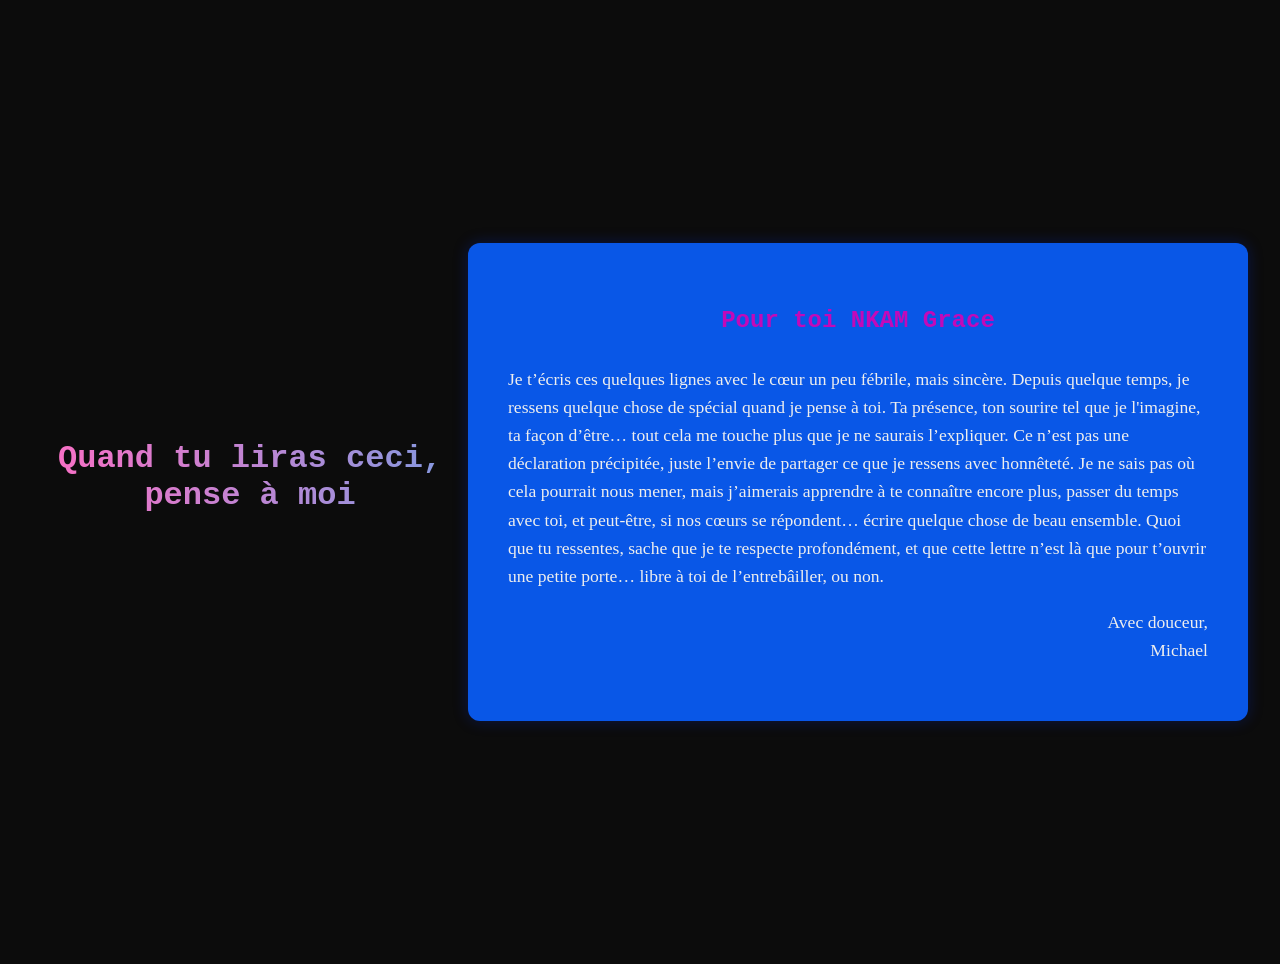
==== index.html @ 40806614 "Add files via upload" ====
<!DOCTYPE html>
<html lang="fr">
<head>
    <meta charset="UTF-8">
    <meta name="viewport" content="width=device-width, initial-scale=1.0">
    <title>Ma flamme</title>
    <link rel="stylesheet" href="style.css">
</head>
<body>
    <h1 class="text-wave ">Quand tu liras ceci, pense à moi</h1>
    <div class="sky"></div>
    <div class="lettre">
           <h2>Pour toi <strong>NKAM Grace</strong></h2>
           <p>Je t’écris ces quelques lignes avec le cœur un peu fébrile, mais sincère.

Depuis quelque temps, je ressens quelque chose de spécial quand je pense à toi. Ta présence, ton sourire tel que je l'imagine, ta façon d’être… tout cela me touche plus que je ne saurais l’expliquer. Ce n’est pas une déclaration précipitée, juste l’envie de partager ce que je ressens avec honnêteté.

Je ne sais pas où cela pourrait nous mener, mais j’aimerais apprendre à te connaître encore plus, passer du temps avec toi, et peut-être, si nos cœurs se répondent… écrire quelque chose de beau ensemble.

Quoi que tu ressentes, sache que je te respecte profondément, et que cette lettre n’est là que pour t’ouvrir une petite porte… libre à toi de l’entrebâiller, ou non.
</p>
           <p style="text-align: right;">Avec douceur, <br> Michael</p>
       </div>
    <script>
  const sky = document.querySelector('.sky');

  function createShootingStar() {
    const star = document.createElement('div');
    star.classList.add('shooting-star');
    star.style.top = Math.random() * window.innerHeight + 'px';
    star.style.left = Math.random() * window.innerWidth + 'px';
    star.style.animationDuration = (1 + Math.random()).toFixed(2) + 's';
    sky.appendChild(star);

    setTimeout(() => {
      star.remove();
}, 2000);
}

  // Générer une pluie constante
  setInterval(() => {
    for (let i = 0; i < 3; i++) {
      createShootingStar();
}
}, 500);
</script>
<audio id="musique" loop>
  <source src="Alan_Walker_-_The_True_Leader_CeeNaija.com_.mp3" type="audio/mpeg">
</audio>

<script>
  const audio = document.getElementById('musique');
  function lancerAudio() {
    audio.play();
    document.removeEventListener('click', lancerAudio);
}
  document.addEventListener('click', lancerAudio);
</script>



</body>
</html>
---- style.css ----
body {
    background-color: #0c0c0c;
    color: #0f24dd;
    font-family: 'Fira Code', monospace;
    margin: 0;
    padding: 2rem;
    display: flex;
    justify-content: center;
    align-items: center;
    height: 100vh;
}

.lettre {
    background: #0957e7;
    padding: 2.5rem;
    border-radius: 12px;
    max-width: 700px;
    box-shadow: 0 0 15px rgba(9, 46, 209, 0.3);
    font-family: 'Playfair Display', serif;
    line-height: 1.6;
}

h2 {
    font-family: 'Fira Code', monospace;
    font-size: 1.5rem;
    color: #c209b9;
    text-align: center;
    margin-bottom: 1.5rem;
}

p {
    font-size: 1.1rem;
    color: #eeeeee;
}
h1 {
  background: linear-gradient(270deg, #ff6ec4, #7873f5, #00c9ff, #ff6ec4);
  background-size: 600% 600%;
  -webkit-background-clip: text;
  -webkit-text-fill-color: transparent;
  animation: rainbowMove 8s ease infinite;
  font-size: 2rem;
  text-align: center;
  margin-bottom: 2rem;
}

@keyframes rainbowMove {
  0% { background-position: 0% 50%;}
  50% { background-position: 100% 50%;}
  100% { background-position: 0% 50%;}
}




.sky {
  position: fixed;
  top: 0;
  left: 0;
  width: 100%;
  height: 100%;
  z-index: 5;
  pointer-events: none;
  overflow: hidden;
}

.shooting-star {
  position: absolute;
  width: 2px;
  height: 80px;
  background: linear-gradient(-45deg, white, transparent);
  opacity: 0.8;
  transform: rotate(45deg);
  animation: shootStar 1.2s linear forwards;
}

@keyframes shootStar {
  0% {
    transform: translate(0, 0) rotate(45deg);
    opacity: 1;
}
  100% {
    transform: translate(400px, 400px) rotate(45deg);
    opacity: 0;
}
}
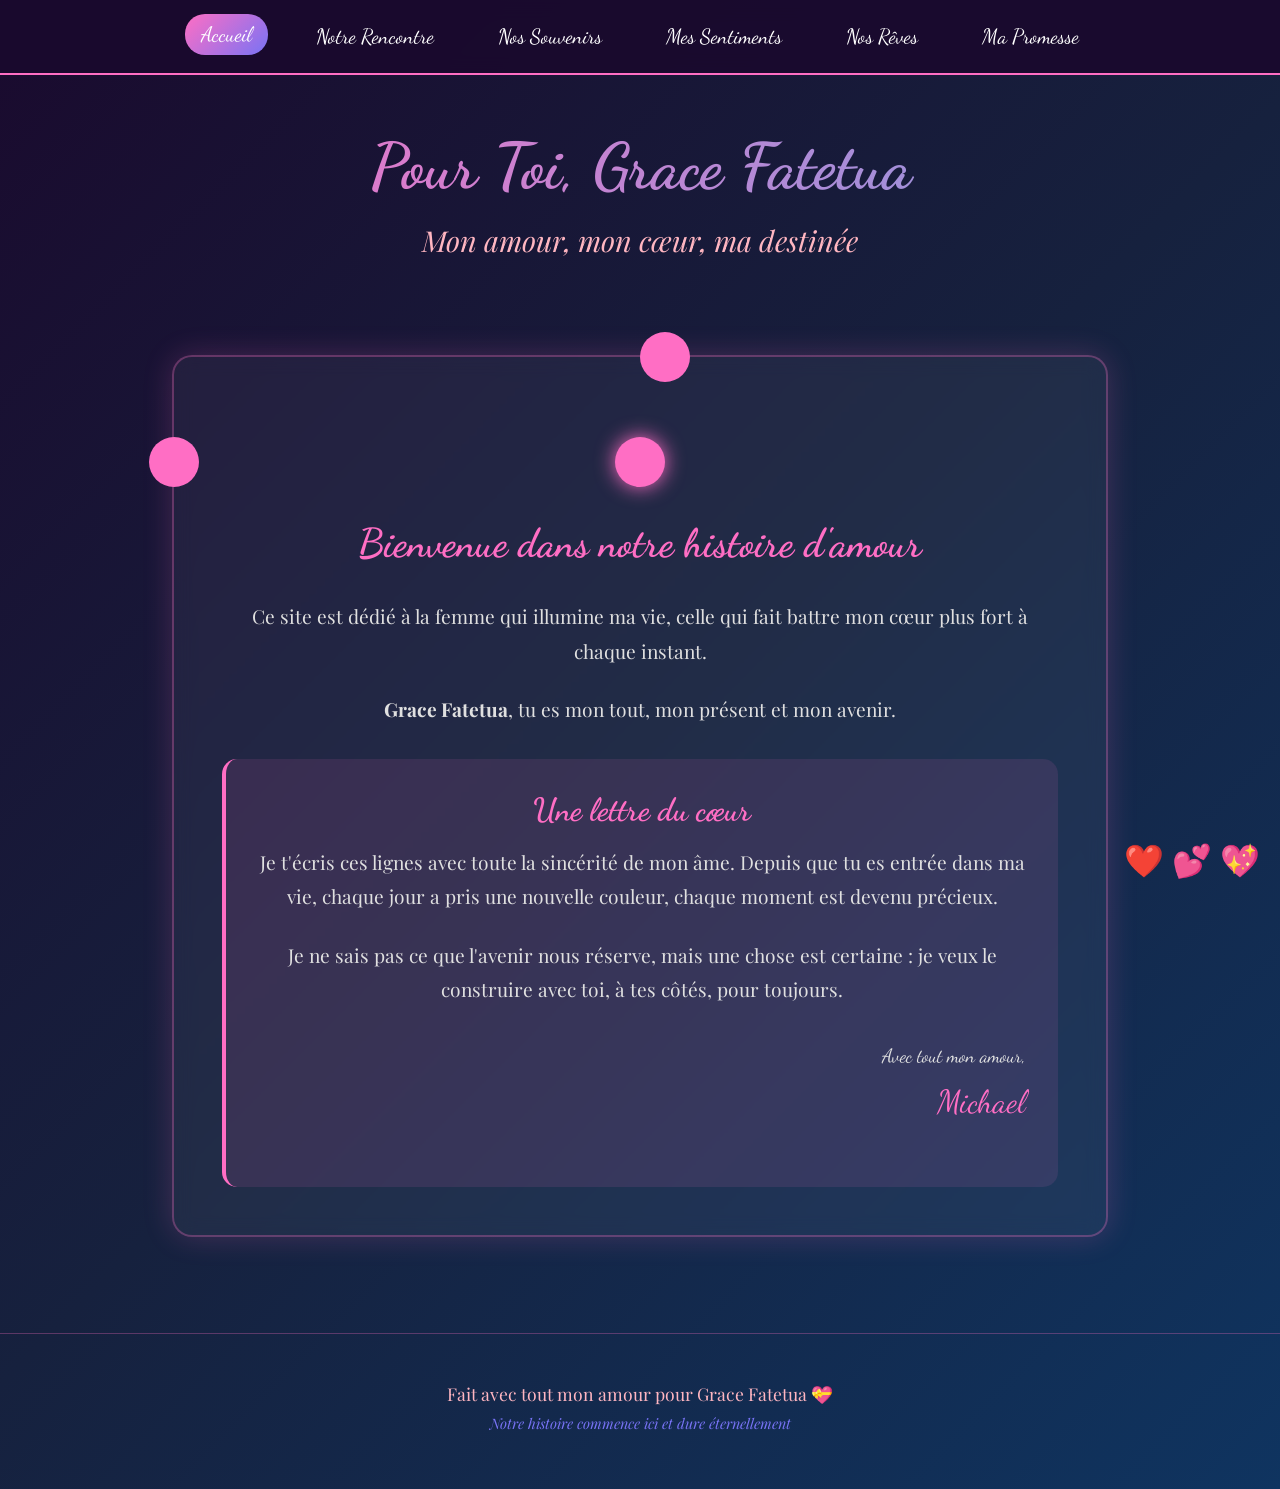
==== commit 8603e852: "Add romantic love story website for Grace Fatetua with image placeholders Key features implemented: " ====
--- a/index.html
+++ b/index.html
@@ -1,63 +1,60 @@
-<!DOCTYPE html>
-<html lang="fr">
-<head>
-    <meta charset="UTF-8">
-    <meta name="viewport" content="width=device-width, initial-scale=1.0">
-    <title>Ma flamme</title>
-    <link rel="stylesheet" href="style.css">
-</head>
-<body>
-    <h1 class="text-wave ">Quand tu liras ceci, pense à moi</h1>
-    <div class="sky"></div>
-    <div class="lettre">
-           <h2>Pour toi <strong>NKAM Grace</strong></h2>
-           <p>Je t’écris ces quelques lignes avec le cœur un peu fébrile, mais sincère.
-
-Depuis quelque temps, je ressens quelque chose de spécial quand je pense à toi. Ta présence, ton sourire tel que je l'imagine, ta façon d’être… tout cela me touche plus que je ne saurais l’expliquer. Ce n’est pas une déclaration précipitée, juste l’envie de partager ce que je ressens avec honnêteté.
-
-Je ne sais pas où cela pourrait nous mener, mais j’aimerais apprendre à te connaître encore plus, passer du temps avec toi, et peut-être, si nos cœurs se répondent… écrire quelque chose de beau ensemble.
-
-Quoi que tu ressentes, sache que je te respecte profondément, et que cette lettre n’est là que pour t’ouvrir une petite porte… libre à toi de l’entrebâiller, ou non.
-</p>
-           <p style="text-align: right;">Avec douceur, <br> Michael</p>
-       </div>
-    <script>
-  const sky = document.querySelector('.sky');
-
-  function createShootingStar() {
-    const star = document.createElement('div');
-    star.classList.add('shooting-star');
-    star.style.top = Math.random() * window.innerHeight + 'px';
-    star.style.left = Math.random() * window.innerWidth + 'px';
-    star.style.animationDuration = (1 + Math.random()).toFixed(2) + 's';
-    sky.appendChild(star);
-
-    setTimeout(() => {
-      star.remove();
-}, 2000);
-}
-
-  // Générer une pluie constante
-  setInterval(() => {
-    for (let i = 0; i < 3; i++) {
-      createShootingStar();
-}
-}, 500);
-</script>
-<audio id="musique" loop>
-  <source src="Alan_Walker_-_The_True_Leader_CeeNaija.com_.mp3" type="audio/mpeg">
-</audio>
-
-<script>
-  const audio = document.getElementById('musique');
-  function lancerAudio() {
-    audio.play();
-    document.removeEventListener('click', lancerAudio);
-}
-  document.addEventListener('click', lancerAudio);
-</script>
-
-
-
-</body>
-</html>+<!DOCTYPE html>
+<html lang="fr">
+<head>
+    <meta charset="UTF-8">
+    <meta name="viewport" content="width=device-width, initial-scale=1.0">
+    <title>Pour Grace Fatetua - Mon Amour Éternel</title>
+    <link rel="stylesheet" href="style.css">
+    <link href="https://fonts.googleapis.com/css2?family=Playfair+Display:wght@400;700&family=Dancing+Script:wght@600&display=swap" rel="stylesheet">
+</head>
+<body>
+    <nav class="navigation">
+        <a href="index.html" class="active">Accueil</a>
+        <a href="rencontre.html">Notre Rencontre</a>
+        <a href="souvenirs.html">Nos Souvenirs</a>
+        <a href="sentiments.html">Mes Sentiments</a>
+        <a href="reves.html">Nos Rêves</a>
+        <a href="promesse.html">Ma Promesse</a>
+    </nav>
+
+    <div class="sky"></div>
+    
+    <header class="hero">
+        <h1 class="text-wave">Pour Toi, Grace Fatetua</h1>
+        <p class="subtitle">Mon amour, mon cœur, ma destinée</p>
+    </header>
+
+    <main class="content">
+        <section class="welcome">
+            <div class="heart-beat"></div>
+            <h2>Bienvenue dans notre histoire d'amour</h2>
+            <p>Ce site est dédié à la femme qui illumine ma vie, celle qui fait battre mon cœur plus fort à chaque instant.</p>
+            <p><strong>Grace Fatetua</strong>, tu es mon tout, mon présent et mon avenir.</p>
+            
+            <div class="love-letter-preview">
+                <h3>Une lettre du cœur</h3>
+                <p>Je t'écris ces lignes avec toute la sincérité de mon âme. Depuis que tu es entrée dans ma vie, chaque jour a pris une nouvelle couleur, chaque moment est devenu précieux.</p>
+                <p>Je ne sais pas ce que l'avenir nous réserve, mais une chose est certaine : je veux le construire avec toi, à tes côtés, pour toujours.</p>
+                <p class="signature">Avec tout mon amour,<br><span>Michael</span></p>
+            </div>
+        </section>
+
+        <div class="floating-hearts">
+            <span>❤️</span>
+            <span>💕</span>
+            <span>💖</span>
+        </div>
+    </main>
+
+    <footer>
+        <p>Fait avec tout mon amour pour Grace Fatetua 💝</p>
+        <p class="date">Notre histoire commence ici et dure éternellement</p>
+    </footer>
+
+    <audio id="musique" loop>
+        <source src="Alan_Walker_-_The_True_Leader_CeeNaija.com_.mp3" type="audio/mpeg">
+    </audio>
+
+    <script src="script.js"></script>
+</body>
+</html>
--- a/style.css
+++ b/style.css
@@ -1,86 +1,349 @@
-body {
-    background-color: #0c0c0c;
-    color: #0f24dd;
-    font-family: 'Fira Code', monospace;
-    margin: 0;
-    padding: 2rem;
-    display: flex;
-    justify-content: center;
-    align-items: center;
-    height: 100vh;
-}
-
-.lettre {
-    background: #0957e7;
-    padding: 2.5rem;
-    border-radius: 12px;
-    max-width: 700px;
-    box-shadow: 0 0 15px rgba(9, 46, 209, 0.3);
-    font-family: 'Playfair Display', serif;
-    line-height: 1.6;
-}
-
-h2 {
-    font-family: 'Fira Code', monospace;
-    font-size: 1.5rem;
-    color: #c209b9;
-    text-align: center;
-    margin-bottom: 1.5rem;
-}
-
-p {
-    font-size: 1.1rem;
-    color: #eeeeee;
-}
-h1 {
-  background: linear-gradient(270deg, #ff6ec4, #7873f5, #00c9ff, #ff6ec4);
-  background-size: 600% 600%;
-  -webkit-background-clip: text;
-  -webkit-text-fill-color: transparent;
-  animation: rainbowMove 8s ease infinite;
-  font-size: 2rem;
-  text-align: center;
-  margin-bottom: 2rem;
-}
-
-@keyframes rainbowMove {
-  0% { background-position: 0% 50%;}
-  50% { background-position: 100% 50%;}
-  100% { background-position: 0% 50%;}
-}
-
-
-
-
-.sky {
-  position: fixed;
-  top: 0;
-  left: 0;
-  width: 100%;
-  height: 100%;
-  z-index: 5;
-  pointer-events: none;
-  overflow: hidden;
-}
-
-.shooting-star {
-  position: absolute;
-  width: 2px;
-  height: 80px;
-  background: linear-gradient(-45deg, white, transparent);
-  opacity: 0.8;
-  transform: rotate(45deg);
-  animation: shootStar 1.2s linear forwards;
-}
-
-@keyframes shootStar {
-  0% {
-    transform: translate(0, 0) rotate(45deg);
-    opacity: 1;
-}
-  100% {
-    transform: translate(400px, 400px) rotate(45deg);
-    opacity: 0;
-}
-}
-
+* {
+    margin: 0;
+    padding: 0;
+    box-sizing: border-box;
+}
+
+body {
+    background: linear-gradient(135deg, #1a0a2e 0%, #16213e 50%, #0f3460 100%);
+    color: #ffffff;
+    font-family: 'Playfair Display', serif;
+    min-height: 100vh;
+    overflow-x: hidden;
+}
+
+/* Navigation */
+.navigation {
+    position: fixed;
+    top: 0;
+    width: 100%;
+    background: rgba(26, 10, 46, 0.95);
+    padding: 1rem 2rem;
+    display: flex;
+    justify-content: center;
+    gap: 2rem;
+    z-index: 1000;
+    backdrop-filter: blur(10px);
+    border-bottom: 2px solid #ff6ec4;
+}
+
+.navigation a {
+    color: #ffffff;
+    text-decoration: none;
+    font-family: 'Dancing Script', cursive;
+    font-size: 1.3rem;
+    transition: all 0.3s ease;
+    padding: 0.5rem 1rem;
+    border-radius: 20px;
+}
+
+.navigation a:hover,
+.navigation a.active {
+    background: linear-gradient(135deg, #ff6ec4, #7873f5);
+    color: #fff;
+    transform: translateY(-2px);
+}
+
+/* Sky with shooting stars */
+.sky {
+    position: fixed;
+    top: 0;
+    left: 0;
+    width: 100%;
+    height: 100%;
+    z-index: 1;
+    pointer-events: none;
+    overflow: hidden;
+}
+
+.shooting-star {
+    position: absolute;
+    width: 3px;
+    height: 100px;
+    background: linear-gradient(-45deg, #ff6ec4, transparent);
+    opacity: 0.8;
+    transform: rotate(45deg);
+    animation: shootStar 1.5s linear forwards;
+    box-shadow: 0 0 10px #ff6ec4;
+}
+
+@keyframes shootStar {
+    0% {
+        transform: translate(0, 0) rotate(45deg);
+        opacity: 1;
+    }
+    100% {
+        transform: translate(300px, 300px) rotate(45deg);
+        opacity: 0;
+    }
+}
+
+/* Hero Section */
+.hero {
+    text-align: center;
+    padding: 8rem 2rem 4rem;
+    position: relative;
+    z-index: 2;
+}
+
+.text-wave {
+    font-family: 'Dancing Script', cursive;
+    font-size: 4rem;
+    background: linear-gradient(270deg, #ff6ec4, #7873f5, #00c9ff, #ff6ec4);
+    background-size: 600% 600%;
+    -webkit-background-clip: text;
+    -webkit-text-fill-color: transparent;
+    background-clip: text;
+    animation: rainbowMove 8s ease infinite;
+    margin-bottom: 1rem;
+}
+
+@keyframes rainbowMove {
+    0% { background-position: 0% 50%; }
+    50% { background-position: 100% 50%; }
+    100% { background-position: 0% 50%; }
+}
+
+.subtitle {
+    font-size: 1.8rem;
+    color: #ffb6c1;
+    font-style: italic;
+    margin-top: 1rem;
+}
+
+/* Main Content */
+.content {
+    max-width: 1000px;
+    margin: 0 auto;
+    padding: 2rem;
+    position: relative;
+    z-index: 2;
+}
+
+.welcome {
+    background: rgba(255, 255, 255, 0.05);
+    backdrop-filter: blur(10px);
+    border-radius: 20px;
+    padding: 3rem;
+    text-align: center;
+    border: 2px solid rgba(255, 110, 196, 0.3);
+    box-shadow: 0 0 30px rgba(255, 110, 196, 0.2);
+}
+
+.welcome h2 {
+    font-family: 'Dancing Script', cursive;
+    font-size: 2.5rem;
+    color: #ff6ec4;
+    margin-bottom: 2rem;
+}
+
+.welcome p {
+    font-size: 1.2rem;
+    line-height: 1.8;
+    margin-bottom: 1.5rem;
+    color: #e0e0e0;
+}
+
+.love-letter-preview {
+    background: rgba(255, 110, 196, 0.1);
+    border-radius: 15px;
+    padding: 2rem;
+    margin-top: 2rem;
+    border-left: 4px solid #ff6ec4;
+}
+
+.love-letter-preview h3 {
+    font-family: 'Dancing Script', cursive;
+    font-size: 2rem;
+    color: #ff6ec4;
+    margin-bottom: 1rem;
+}
+
+.signature {
+    font-family: 'Dancing Script', cursive;
+    font-size: 1.5rem;
+    text-align: right;
+    margin-top: 2rem;
+}
+
+.signature span {
+    color: #ff6ec4;
+    font-size: 2rem;
+}
+
+/* Heart Beat Animation */
+.heart-beat {
+    width: 50px;
+    height: 50px;
+    background: #ff6ec4;
+    margin: 2rem auto;
+    animation: heartbeat 1.2s infinite;
+    border-radius: 50%;
+    box-shadow: 0 0 20px #ff6ec4;
+}
+
+.heart-beat::before,
+.heart-beat::after {
+    content: '';
+    position: absolute;
+    width: 50px;
+    height: 50px;
+    background: #ff6ec4;
+    border-radius: 50%;
+}
+
+.heart-beat::before {
+    left: -25px;
+}
+
+.heart-beat::after {
+    top: -25px;
+}
+
+@keyframes heartbeat {
+    0% { transform: scale(1); }
+    14% { transform: scale(1.15); }
+    28% { transform: scale(1); }
+    42% { transform: scale(1.15); }
+    70% { transform: scale(1); }
+}
+
+/* Floating Hearts */
+.floating-hearts {
+    position: fixed;
+    bottom: 20px;
+    right: 20px;
+    font-size: 2rem;
+    animation: float 3s ease-in-out infinite;
+    z-index: 100;
+}
+
+.floating-hearts span {
+    display: inline-block;
+    animation: heartFloat 2s ease-in-out infinite;
+}
+
+.floating-hearts span:nth-child(2) {
+    animation-delay: 0.5s;
+}
+
+.floating-hearts span:nth-child(3) {
+    animation-delay: 1s;
+}
+
+@keyframes heartFloat {
+    0%, 100% { transform: translateY(0); }
+    50% { transform: translateY(-20px); }
+}
+
+/* Footer */
+footer {
+    text-align: center;
+    padding: 3rem 2rem;
+    margin-top: 4rem;
+    position: relative;
+    z-index: 2;
+    border-top: 1px solid rgba(255, 110, 196, 0.3);
+}
+
+footer p {
+    font-size: 1.1rem;
+    color: #ffb6c1;
+    margin-bottom: 0.5rem;
+}
+
+.date {
+    font-style: italic;
+    font-size: 0.9rem !important;
+    color: #7873f5;
+}
+
+/* Page-specific styles */
+.page-content {
+    background: rgba(255, 255, 255, 0.05);
+    backdrop-filter: blur(10px);
+    border-radius: 20px;
+    padding: 3rem;
+    margin-top: 2rem;
+    border: 2px solid rgba(255, 110, 196, 0.3);
+    box-shadow: 0 0 30px rgba(255, 110, 196, 0.2);
+}
+
+.page-content h2 {
+    font-family: 'Dancing Script', cursive;
+    font-size: 2.5rem;
+    color: #ff6ec4;
+    margin-bottom: 2rem;
+    text-align: center;
+}
+
+.page-content p {
+    font-size: 1.2rem;
+    line-height: 1.8;
+    margin-bottom: 1.5rem;
+    color: #e0e0e0;
+}
+
+.photo-placeholder {
+    width: 100%;
+    max-width: 500px;
+    height: 300px;
+    background: linear-gradient(135deg, #ff6ec4, #7873f5);
+    border-radius: 15px;
+    margin: 2rem auto;
+    display: flex;
+    align-items: center;
+    justify-content: center;
+    font-size: 1.2rem;
+    color: white;
+    box-shadow: 0 10px 30px rgba(255, 110, 196, 0.4);
+}
+
+.timeline {
+    position: relative;
+    padding: 2rem 0;
+}
+
+.timeline-item {
+    padding: 1.5rem;
+    margin: 2rem 0;
+    background: rgba(255, 110, 196, 0.1);
+    border-radius: 15px;
+    border-left: 4px solid #ff6ec4;
+}
+
+.timeline-item h3 {
+    color: #ff6ec4;
+    font-size: 1.5rem;
+    margin-bottom: 1rem;
+}
+
+/* Responsive */
+@media (max-width: 768px) {
+    .navigation {
+        flex-wrap: wrap;
+        gap: 1rem;
+        padding: 1rem;
+    }
+    
+    .navigation a {
+        font-size: 1rem;
+        padding: 0.3rem 0.8rem;
+    }
+    
+    .text-wave {
+        font-size: 2.5rem;
+    }
+    
+    .subtitle {
+        font-size: 1.3rem;
+    }
+    
+    .welcome, .page-content {
+        padding: 2rem 1rem;
+    }
+    
+    .welcome h2, .page-content h2 {
+        font-size: 2rem;
+    }
+}
